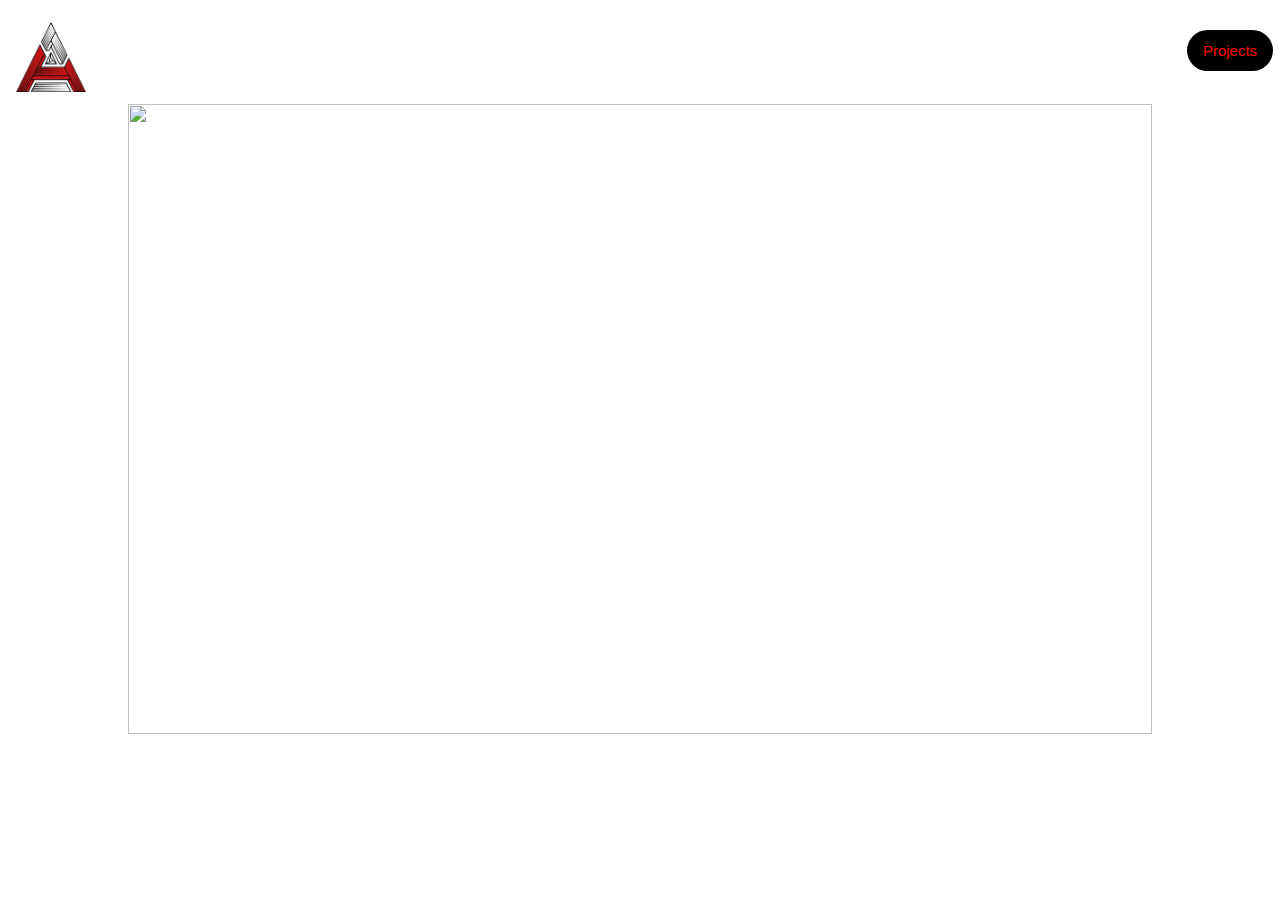
==== blueTape.html @ 15e1818b "subpages" ====
<!DOCTYPE html>
<html lang="en" dir="ltr">
  <head>
    <meta charset="utf-8">
    <title></title>
    <link rel="stylesheet" href="style.css">
    <link href="https://fonts.googleapis.com/css2?family=Poppins:wght@100&display=swap" rel="stylesheet"> <!-- NOTE: google font used for site -->
    <link rel="stylesheet" href="https://cdnjs.cloudflare.com/ajax/libs/font-awesome/4.7.0/css/font-awesome.min.css">
    <link rel="stylesheet" href="https://use.fontawesome.com/releases/v5.6.3/css/all.css">
  </head>
  <body>
    <div class="mainBlue">
      <div class = "navMenu">
        <button class= "dropBtn"> Projects</button>
        <div class="dropdown-content">
          <a href="redTape.html">Red Tape</a>
          <a href="blueTape.html">Blue Tape</a>
        </div>
      </div>
      <div >
        <a href = "index.html" title = "Label Home Page">
          <img class = "logo" src = "logo.png"/>
        </a>
      </div>

      <div class="landingCover">
        <img src="blue.gif" ></img>
        <div class = "trackList">

        </div>


      </div>
      </div>


  </body>
</html>
---- style.css ----
body, html{
  margin:0px;
  padding:0px;
  font-family: 'Poppins', sans-serif;
}
.mainContainer{
  display:flex;
  flex-wrap: wrap;
  width:100%;
  height:280vmin;
}
.mainContainer > div {
  flex:1;
}
.leftSection{
  background-color: black ;
  color: #f0f1ec;
}

.rightSection{
  background-color: #e1e1e1;
  color:black;
  width:50%;
}

.logo{
  display:flex;
  padding: 12px 16px;
  margin-top: 10px;
  width:70px;
  height:70px;
}
.leftSection > h1{
  display:flex;
  padding:10px;
  margin-top: 50px;
  justify-content: flex-end;
  font-size: 80px;
  font-style: italic;
  animation-name: example1;
  animation-duration: 6s;
  animation-iteration-count: infinite;
}
p{
  display:flex;
  font-size: 40px;
  margin:40px;
}
.socials{
  display: flex;
  justify-content: space-between;
  margin:40px;
  width:50%;
}
.icons i{
  font-size: 40px;
}
i.fa-facebook-square, i.fa-twitter{
  color:white;
}
i.fa-instagram{
  color:#d72888;
}
i.fa-youtube{
  color:red;
}
.rightSection > h1{
  display:flex;
  margin-top: 154px;
  padding:10px;
  font-size: 80px;
}
.artists{
  display:grid;
  grid-template-columns: auto auto auto ;
  margin: 10%;
  color:black;
  width:80%;
  font-size: 20px;
}
.person{
  margin-left: 30px;
  margin-bottom: 20px;
  padding-bottom:20px;
  text-align: center;
  transition: transform .1s;
  box-shadow: 0 2px 3px 0 rgba(0, 0, 0, 0.15);
}
.newsHeader{
  font-weight: bold;
}
.rightSection > iframe{
  display:flex;
  width:80%;
  padding:10px;
  margin-left: 10%;
  height:50vh;
  transition: transform .2s;
  justify-content: center;
  align-items: center;
}
.person > img:hover {
  transform: scale(1.5);
}
.rightSection > iframe:hover {
  transform: scale(1.3);
}
.navMenu{
  position:relative;
  display: inline-block;
  margin-top: 20px;
  float:right;
  width:100px;
  text-align: center;
}
.dropBtn{
  cursor: pointer;
  font-size: 15px;
  background-color:black;
  color:red;
  border:none;
  border-radius: 50px;
  padding: 12px 16px;
}
.dropBtn:hover{
  background-color: #363636 ;
  color: #f0f1ec;
}
.dropdown-content{
  display:none;
  font-size: 15px;
  background-color: #f1f1f1;
  box-shadow: 0px 8px 16px 0px rgba(0,0,0,0.2);
  z-index: 1;
}
.dropdown-content a{
  display: flex;
  flex-direction: column;
  color: black;
  padding: 12px 16px;
  text-decoration: none;
}
.dropdown-content > a:hover {
  background-color: #ddd;
}
.navMenu:hover > .dropdown-content {
  display: block;
}
.navMenu:hover > .dropbtn {
  background-color: #3e8e41;
}
.red{
  background-color: black;
}
.landingCover{
  display:flex;
  justify-content: center;
  align-items: center;

}
.landingCover img{
  width:80vw;
  height:70vh;
}
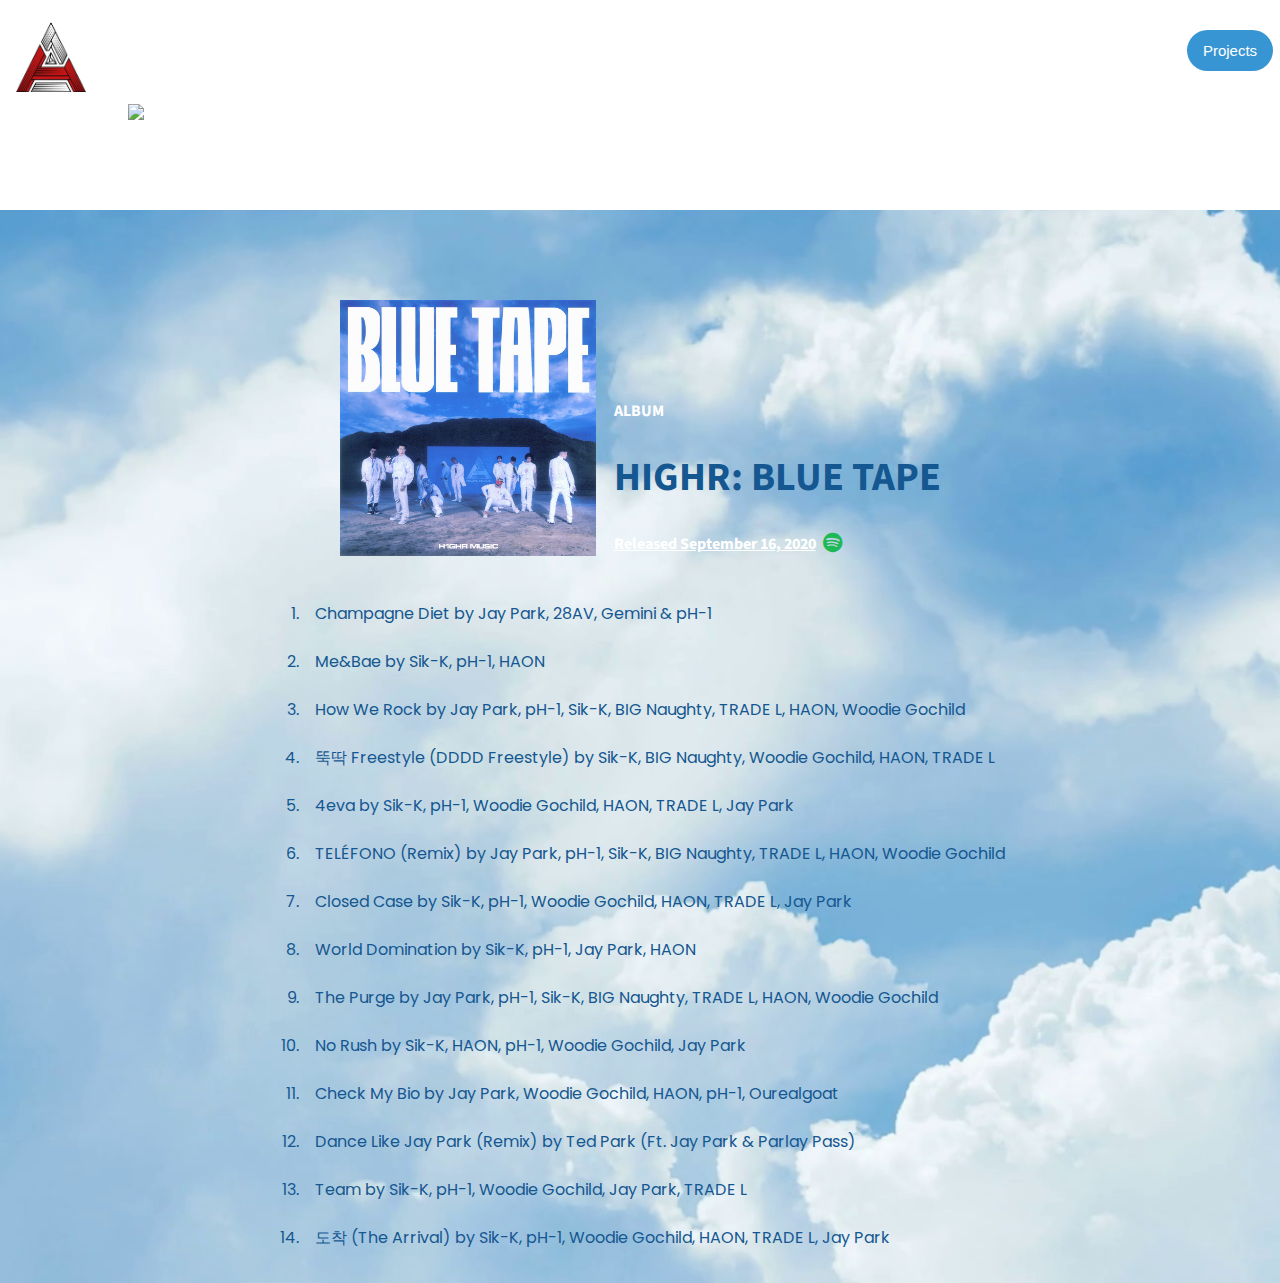
==== commit c8537118: "blue" ====
--- a/blueTape.html
+++ b/blueTape.html
@@ -4,12 +4,12 @@
     <meta charset="utf-8">
     <title></title>
     <link rel="stylesheet" href="style.css">
-    <link href="https://fonts.googleapis.com/css2?family=Poppins:wght@100&display=swap" rel="stylesheet"> <!-- NOTE: google font used for site -->
-    <link rel="stylesheet" href="https://cdnjs.cloudflare.com/ajax/libs/font-awesome/4.7.0/css/font-awesome.min.css">
+  <link href="https://fonts.googleapis.com/css2?family=Poppins:wght@100&family=Source+Sans+Pro:wght@600&display=swap" rel="stylesheet"><link rel="stylesheet" href="https://cdnjs.cloudflare.com/ajax/libs/font-awesome/4.7.0/css/font-awesome.min.css">
     <link rel="stylesheet" href="https://use.fontawesome.com/releases/v5.6.3/css/all.css">
   </head>
-  <body>
+  <body class="blue">
     <div class="mainBlue">
+
       <div class = "navMenu">
         <button class= "dropBtn"> Projects</button>
         <div class="dropdown-content">
@@ -19,19 +19,51 @@
       </div>
       <div >
         <a href = "index.html" title = "Label Home Page">
-          <img class = "logo" src = "logo.png"/>
+          <img class = "logo" src = "logo.png" > </img>
         </a>
       </div>
 
-      <div class="landingCover">
-        <img src="blue.gif" ></img>
+        <div class ="landing">
+        <img src="blue.gif" width=80% ></img>
+        </div>
+        <div class = "album" >
+
+          <div class = "title">
+            <img src = "blue.jpg"width=20% height = 30%></img>
+            <div class = "info">
+              <h4> ALBUM </h4>
+              <h1> HIGHR: BLUE TAPE </h1>
+                <div class = "bottomInfo">
+                  <span> Released September 16, 2020 </span>
+                  <div class = "sellers">
+                    <a href="https://open.spotify.com/album/7mx7qQJOlLN0P9Llvsc4hF">
+                    <i class="fab fa-spotify"> </i>
+                    </a>
+                  </div>
+                </div>
+            </div>
+          </div>
+
         <div class = "trackList">
+          <ul>
+            <li>Champagne Diet by Jay Park, 28AV, Gemini & pH-1</li>
+            <li>Me&Bae by Sik-K, pH-1, HAON </li>
+            <li>How We Rock by Jay Park, pH-1, Sik-K, BIG Naughty, TRADE L, HAON, Woodie Gochild </li>
+            <li>뚝딱 Freestyle (DDDD Freestyle) by Sik-K, BIG Naughty, Woodie Gochild, HAON, TRADE L </li>
+            <li>4eva by Sik-K, pH-1, Woodie Gochild, HAON, TRADE L, Jay Park</li>
+            <li>TELÉFONO (Remix) by Jay Park, pH-1, Sik-K, BIG Naughty, TRADE L, HAON, Woodie Gochild</li>
+            <li>Closed Case by Sik-K, pH-1, Woodie Gochild, HAON, TRADE L, Jay Park</li>
+            <li>World Domination by Sik-K, pH-1, Jay Park, HAON</li>
+            <li>The Purge by Jay Park, pH-1, Sik-K, BIG Naughty, TRADE L, HAON, Woodie Gochild</li>
+            <li>No Rush by Sik-K, HAON, pH-1, Woodie Gochild, Jay Park</li>
+            <li>Check My Bio by Jay Park, Woodie Gochild, HAON, pH-1, Ourealgoat</li>
+            <li>Dance Like Jay Park (Remix) by Ted Park (Ft. Jay Park & Parlay Pass)</li>
+            <li>Team by Sik-K, pH-1, Woodie Gochild, Jay Park, TRADE L</li>
+            <li>도착 (The Arrival) by Sik-K, pH-1, Woodie Gochild, HAON, TRADE L, Jay Park</li>
+          </ul>
+        </div>
+      </div>
 
-        </div>
-
-
-      </div>
-      </div>
 
 
   </body>
--- a/style.css
+++ b/style.css
@@ -30,6 +30,10 @@
   width:70px;
   height:70px;
 }
+.logo:hover{
+    transition: 0.70s;
+    transform: rotate(360deg);
+  }
 .leftSection > h1{
   display:flex;
   padding:10px;
@@ -151,14 +155,93 @@
 }
 .red{
   background-color: black;
-}
-.landingCover{
-  display:flex;
+  color:white;
+  margin:0;
+  padding:0;
+}
+.landing{
+  display:flex;
+  flex-direction: column;
+  justify-content: center;
+  align-items: center;margin-bottom: 10vmin;
+}
+.album{
+  display: flex;
+  flex-direction: column;
+  flex-wrap: wrap;
+  background-image:radial-gradient(circle, red, black);
+  width:100%;
+}
+.title{
+  display: flex;
+  flex-wrap: wrap;
+  justify-content: center;
+  padding-top: 10vmin;
+  color:white;
+  font-weight: bold
+}
+.title > info{
+  flex:1;
+}
+.info{
+  font-family: 'Source Sans Pro', sans-serif;
+  align-self: flex-end;
+  padding-left:2vmin;
+}
+h1{ font-size: 40px;}
+span{ color:white; text-decoration: underline;}
+
+.trackList {
+  display: flex;
   justify-content: center;
   align-items: center;
-
-}
-.landingCover img{
-  width:80vw;
-  height:70vh;
-}
+  margin-top: 2vmin;
+}
+.trackList > ul{
+  list-style-type: decimal;
+  padding-bottom: 5px;
+}
+ul li {
+  border: 2px #ddd;
+  margin-top: -1px; /* Prevent double borders */
+  padding: 12px;
+}
+.bottomInfo{
+  display: flex;
+  flex-direction: row;
+}
+i.fa-spotify{
+  color:#1DB954;
+  font-size: 20px;
+  margin-left: 7px;
+}
+.blue{
+  background-color: white;
+  margin:0;
+  padding:0;
+}
+.blue .album{
+  background-image:url("cloud.png");
+  background-size: cover;
+  background-repeat: no-repeat;
+  width:100%;
+}
+.blue .dropBtn{
+  color:white;
+  background-color: #3895D3;
+}
+.blue .dropBtn:hover{
+  color:#3895D3;
+  background-color: white;
+}
+.blue h1{
+  color: #155790;
+}
+.blue .trackList, span{
+  color: white;
+}
+.blue ul li {
+  margin-top: -1px; /* Prevent double borders */
+  color: #155790;
+  padding: 12px;
+}
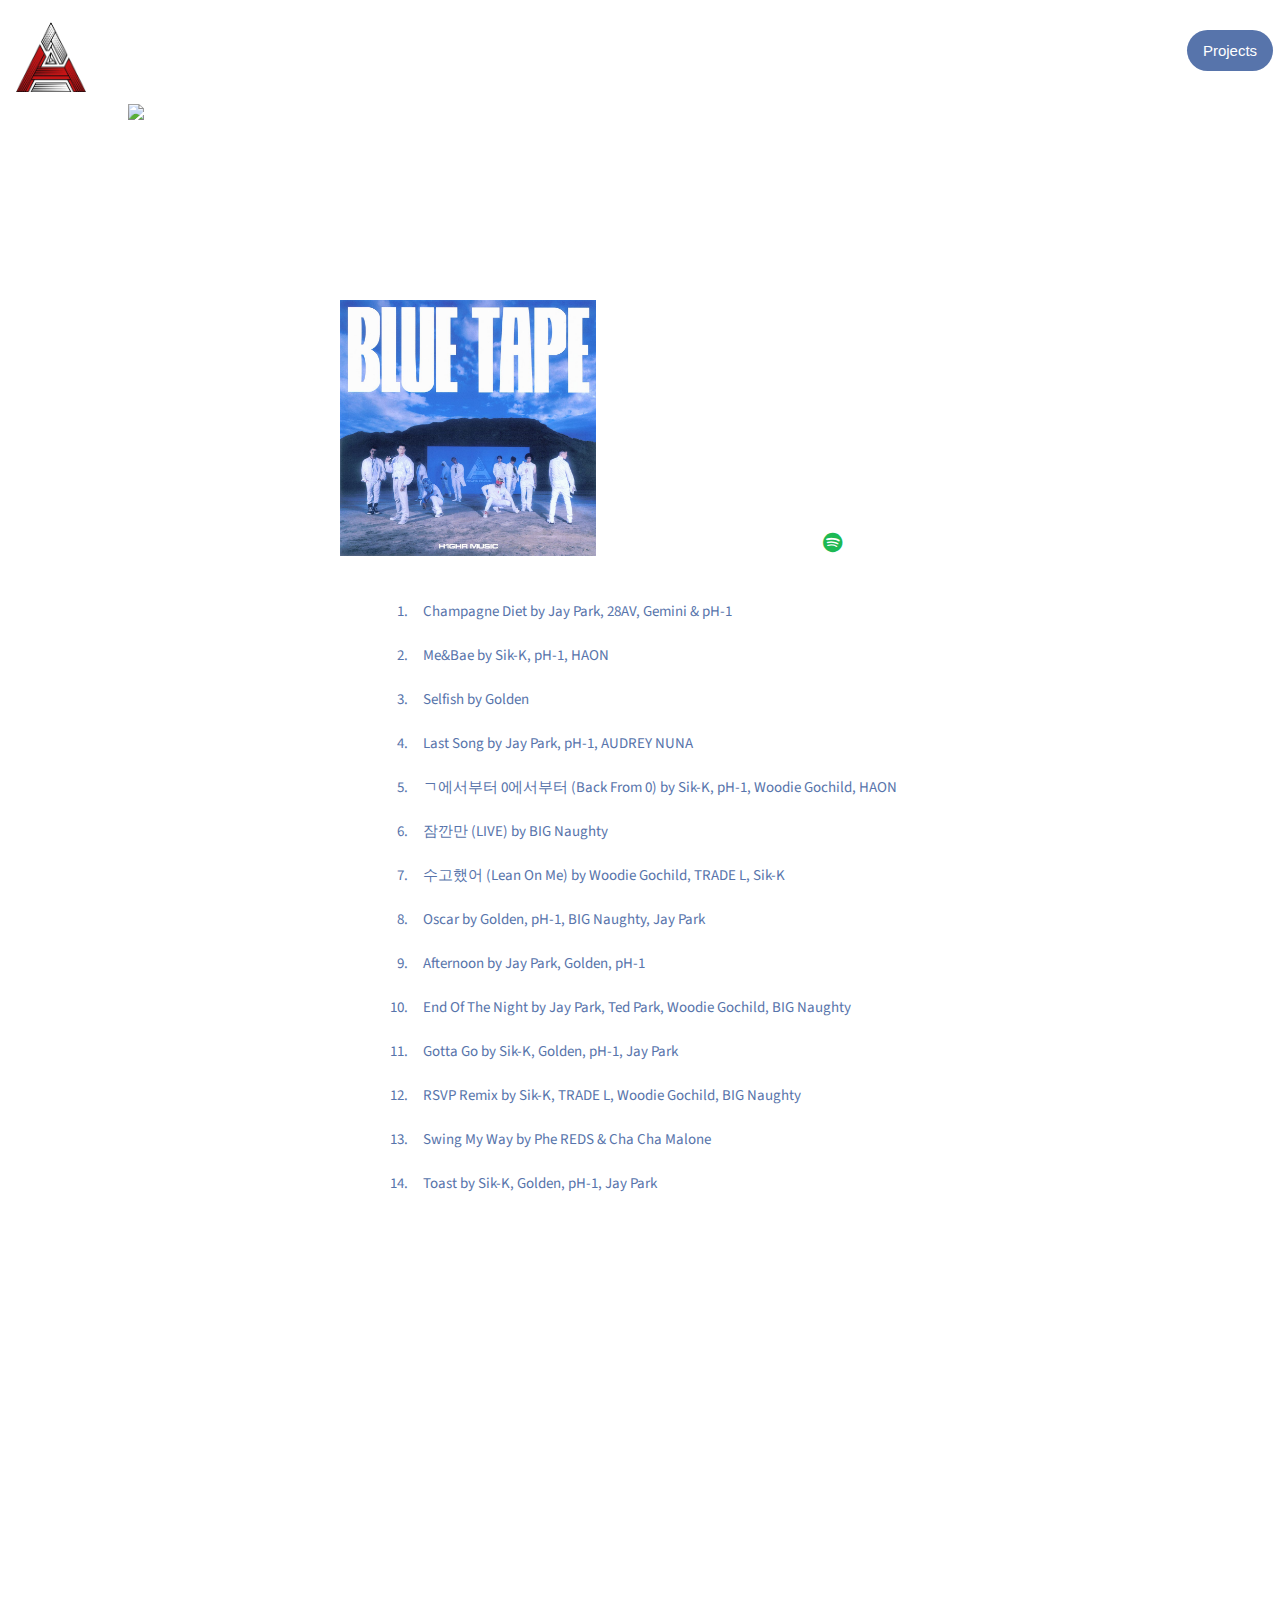
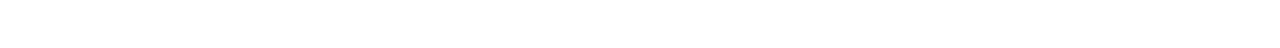
==== commit 708f2ab4: "final edits" ====
--- a/blueTape.html
+++ b/blueTape.html
@@ -48,19 +48,26 @@
           <ul>
             <li>Champagne Diet by Jay Park, 28AV, Gemini & pH-1</li>
             <li>Me&Bae by Sik-K, pH-1, HAON </li>
-            <li>How We Rock by Jay Park, pH-1, Sik-K, BIG Naughty, TRADE L, HAON, Woodie Gochild </li>
-            <li>뚝딱 Freestyle (DDDD Freestyle) by Sik-K, BIG Naughty, Woodie Gochild, HAON, TRADE L </li>
-            <li>4eva by Sik-K, pH-1, Woodie Gochild, HAON, TRADE L, Jay Park</li>
-            <li>TELÉFONO (Remix) by Jay Park, pH-1, Sik-K, BIG Naughty, TRADE L, HAON, Woodie Gochild</li>
-            <li>Closed Case by Sik-K, pH-1, Woodie Gochild, HAON, TRADE L, Jay Park</li>
-            <li>World Domination by Sik-K, pH-1, Jay Park, HAON</li>
-            <li>The Purge by Jay Park, pH-1, Sik-K, BIG Naughty, TRADE L, HAON, Woodie Gochild</li>
-            <li>No Rush by Sik-K, HAON, pH-1, Woodie Gochild, Jay Park</li>
-            <li>Check My Bio by Jay Park, Woodie Gochild, HAON, pH-1, Ourealgoat</li>
-            <li>Dance Like Jay Park (Remix) by Ted Park (Ft. Jay Park & Parlay Pass)</li>
-            <li>Team by Sik-K, pH-1, Woodie Gochild, Jay Park, TRADE L</li>
-            <li>도착 (The Arrival) by Sik-K, pH-1, Woodie Gochild, HAON, TRADE L, Jay Park</li>
+            <li>Selfish by Golden</li>
+            <li>Last Song by Jay Park, pH-1, AUDREY NUNA</li>
+            <li>ㄱ에서부터 0에서부터 (Back From 0) by Sik-K, pH-1, Woodie Gochild, HAON</li>
+            <li>잠깐만 (LIVE) by BIG Naughty</li>
+            <li>수고했어 (Lean On Me) by Woodie Gochild, TRADE L, Sik-K</li>
+            <li>Oscar by Golden, pH-1, BIG Naughty, Jay Park</li>
+            <li>Afternoon by Jay Park, Golden, pH-1</li>
+            <li>End Of The Night by Jay Park, Ted Park, Woodie Gochild, BIG Naughty</li>
+            <li>Gotta Go by Sik-K, Golden, pH-1, Jay Park</li>
+            <li>RSVP Remix by Sik-K, TRADE L, Woodie Gochild, BIG Naughty</li>
+            <li>Swing My Way by Phe REDS & Cha Cha Malone</li>
+            <li>Toast by Sik-K, Golden, pH-1, Jay Park</li>
           </ul>
+        </div>
+
+        <h1> Music Videos </h1>
+        <div class = "lives">
+          <div class = "vid"> <iframe width="320vw" height="300vh" src="https://www.youtube.com/embed/6E5W2vg_hU4" frameborder="0" allow="accelerometer; autoplay; clipboard-write; encrypted-media; gyroscope; picture-in-picture" allowfullscreen></iframe> </div>
+          <div class = "vid"> <iframe width="320vw" height="300vh" src="https://www.youtube.com/embed/TdrImFuBD-s" frameborder="0" allow="accelerometer; autoplay; clipboard-write; encrypted-media; gyroscope; picture-in-picture" allowfullscreen></iframe> </div>
+          <div class = "vid"> <iframe width="320vw" height="300vh" src="https://www.youtube.com/embed/zsLC6TqsMA8" frameborder="0" allow="accelerometer; autoplay; clipboard-write; encrypted-media; gyroscope; picture-in-picture" allowfullscreen></iframe> </div>
         </div>
       </div>
 
--- a/style.css
+++ b/style.css
@@ -221,27 +221,32 @@
   padding:0;
 }
 .blue .album{
-  background-image:url("cloud.png");
+  background-image:url("cloud1.jpg");
   background-size: cover;
   background-repeat: no-repeat;
   width:100%;
 }
 .blue .dropBtn{
   color:white;
-  background-color: #3895D3;
+  background-color: #5774ab;
 }
 .blue .dropBtn:hover{
-  color:#3895D3;
+  color:#5774ab;
   background-color: white;
 }
-.blue h1{
-  color: #155790;
-}
-.blue .trackList, span{
+
+.blue h1, span{
   color: white;
 }
 .blue ul li {
   margin-top: -1px; /* Prevent double borders */
-  color: #155790;
+  font-family: 'Source Sans Pro', sans-serif;
+  color: #5774ab;
+  font-size: 15px;
   padding: 12px;
 }
+.lives{
+  display:flex;
+  flex-direction: row;
+  justify-content: space-around;
+}
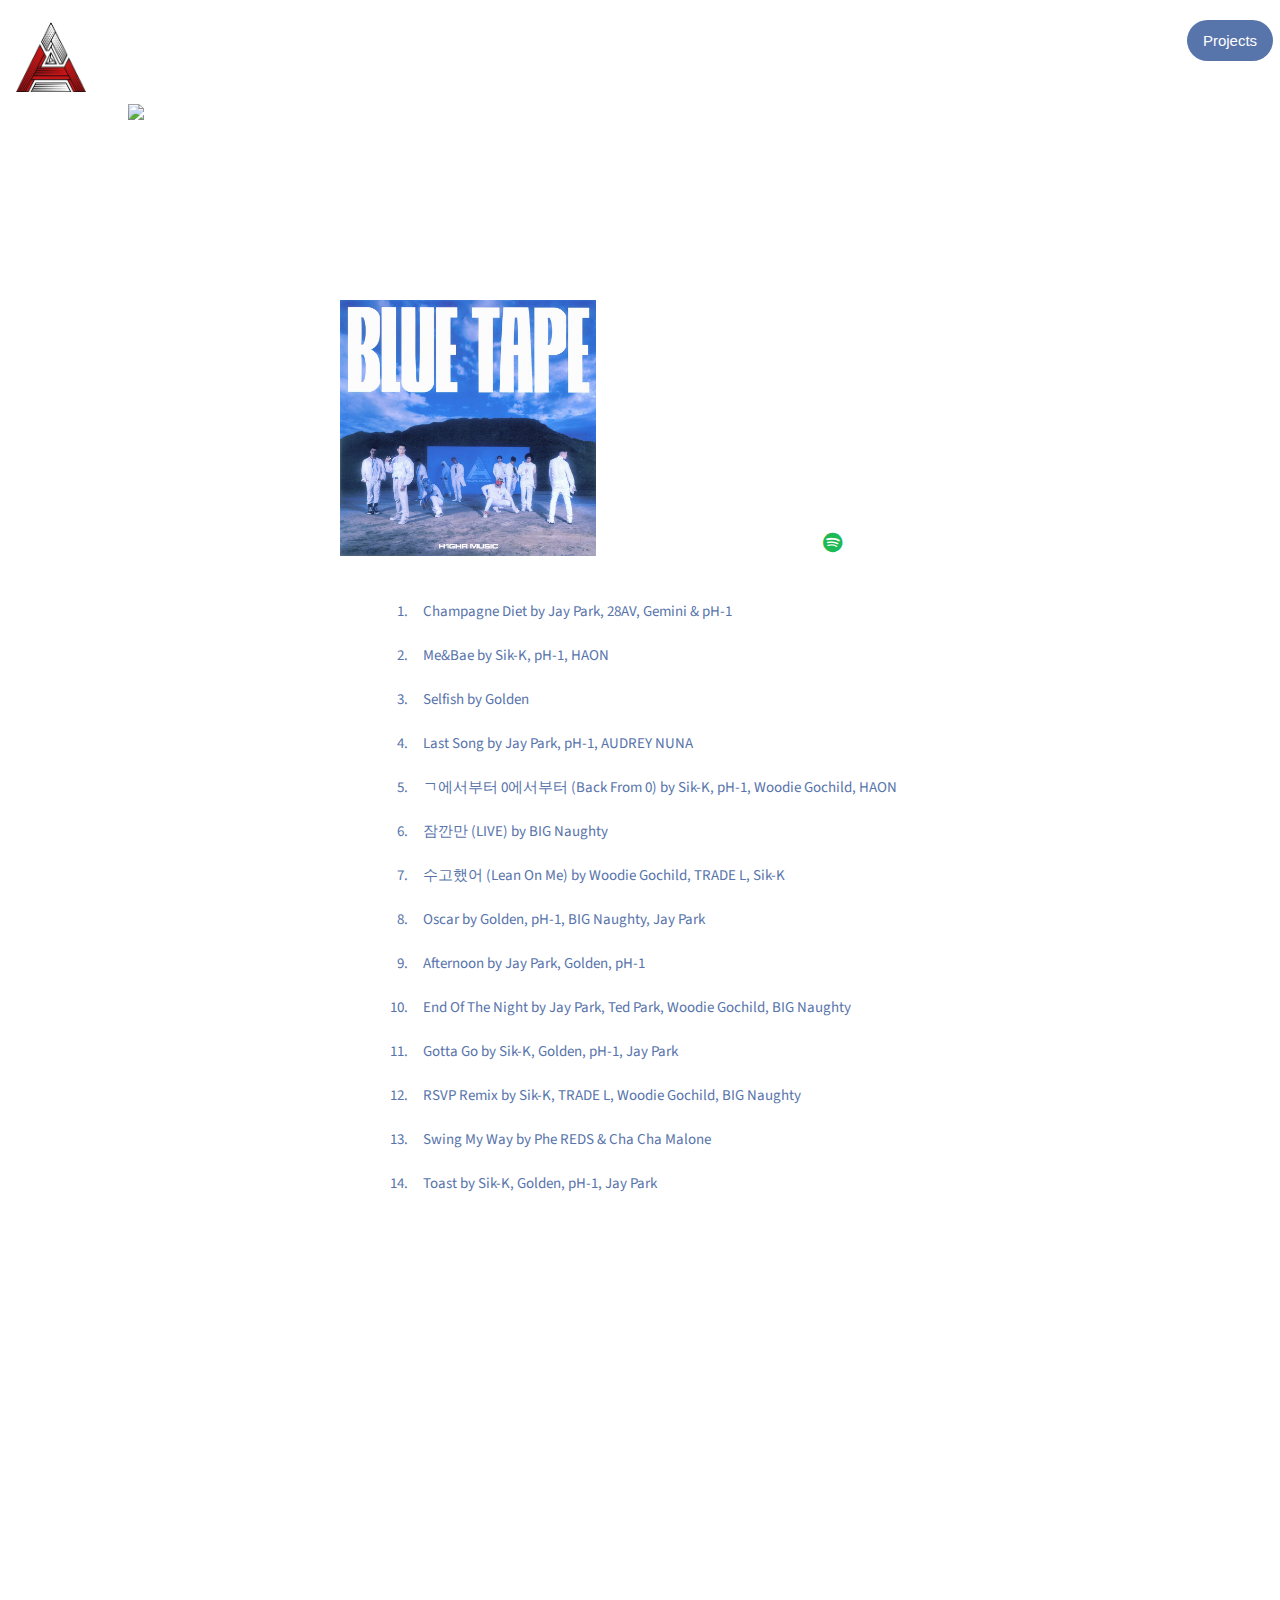
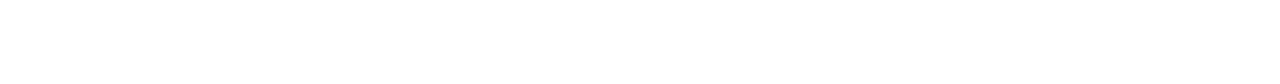
==== commit f3d62932: "final page issues resolved" ====
--- a/blueTape.html
+++ b/blueTape.html
@@ -63,15 +63,14 @@
           </ul>
         </div>
 
-        <h1> Music Videos </h1>
+        <h1 class ="videoLine"> Music Videos </h1>
         <div class = "lives">
           <div class = "vid"> <iframe width="320vw" height="300vh" src="https://www.youtube.com/embed/6E5W2vg_hU4" frameborder="0" allow="accelerometer; autoplay; clipboard-write; encrypted-media; gyroscope; picture-in-picture" allowfullscreen></iframe> </div>
           <div class = "vid"> <iframe width="320vw" height="300vh" src="https://www.youtube.com/embed/TdrImFuBD-s" frameborder="0" allow="accelerometer; autoplay; clipboard-write; encrypted-media; gyroscope; picture-in-picture" allowfullscreen></iframe> </div>
           <div class = "vid"> <iframe width="320vw" height="300vh" src="https://www.youtube.com/embed/zsLC6TqsMA8" frameborder="0" allow="accelerometer; autoplay; clipboard-write; encrypted-media; gyroscope; picture-in-picture" allowfullscreen></iframe> </div>
         </div>
       </div>
-
-
+    </div>
 
   </body>
 </html>
--- a/style.css
+++ b/style.css
@@ -154,6 +154,7 @@
   background-color: #3e8e41;
 }
 .red{
+  display: flex;
   background-color: black;
   color:white;
   margin:0;
@@ -216,14 +217,20 @@
   margin-left: 7px;
 }
 .blue{
+  display:flex;
+  flex-direction: column;
+  flex-wrap: wrap;
   background-color: white;
   margin:0;
   padding:0;
+  width:100%;
 }
 .blue .album{
+  display: flex;
+  flex-direction: column;
+  flex-wrap: wrap;
   background-image:url("cloud1.jpg");
-  background-size: cover;
-  background-repeat: no-repeat;
+  background-size:cover;
   width:100%;
 }
 .blue .dropBtn{
@@ -250,3 +257,6 @@
   flex-direction: row;
   justify-content: space-around;
 }
+.videoLine{
+  margin:5vmin;
+}
